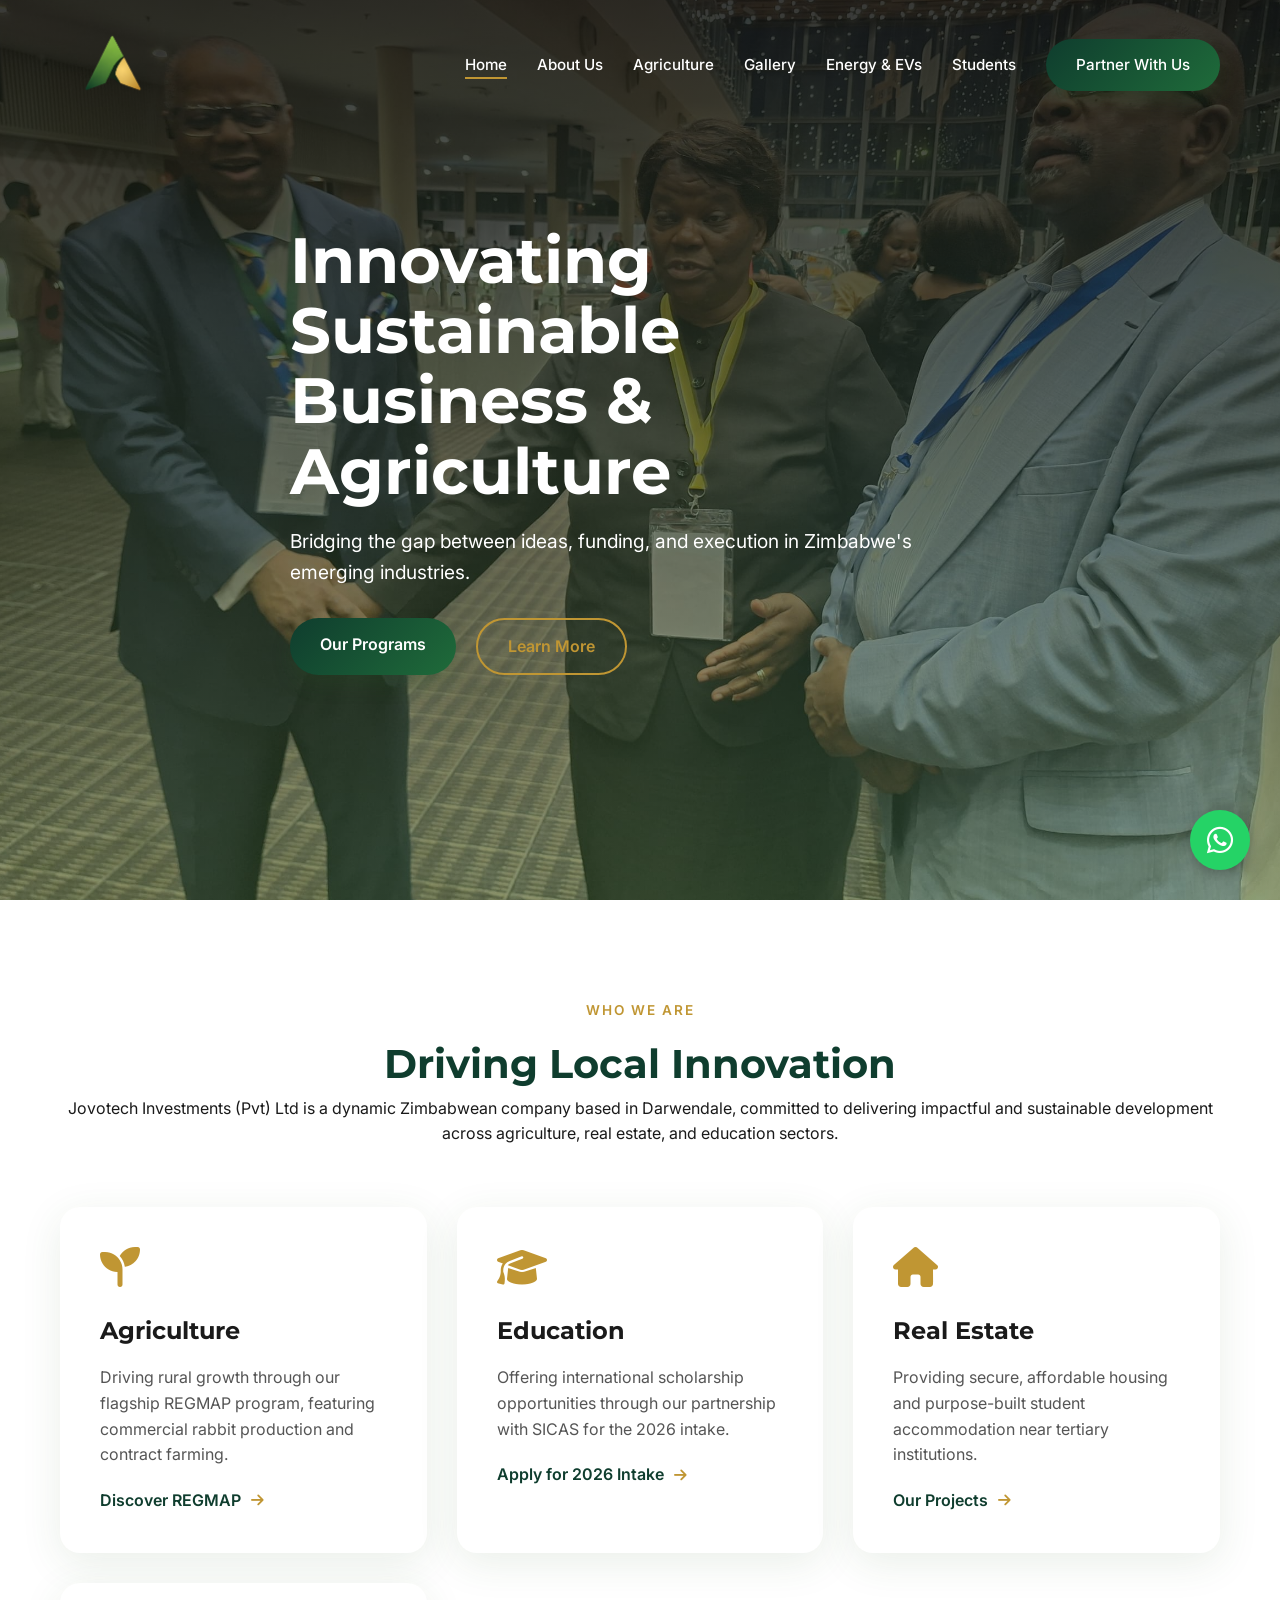
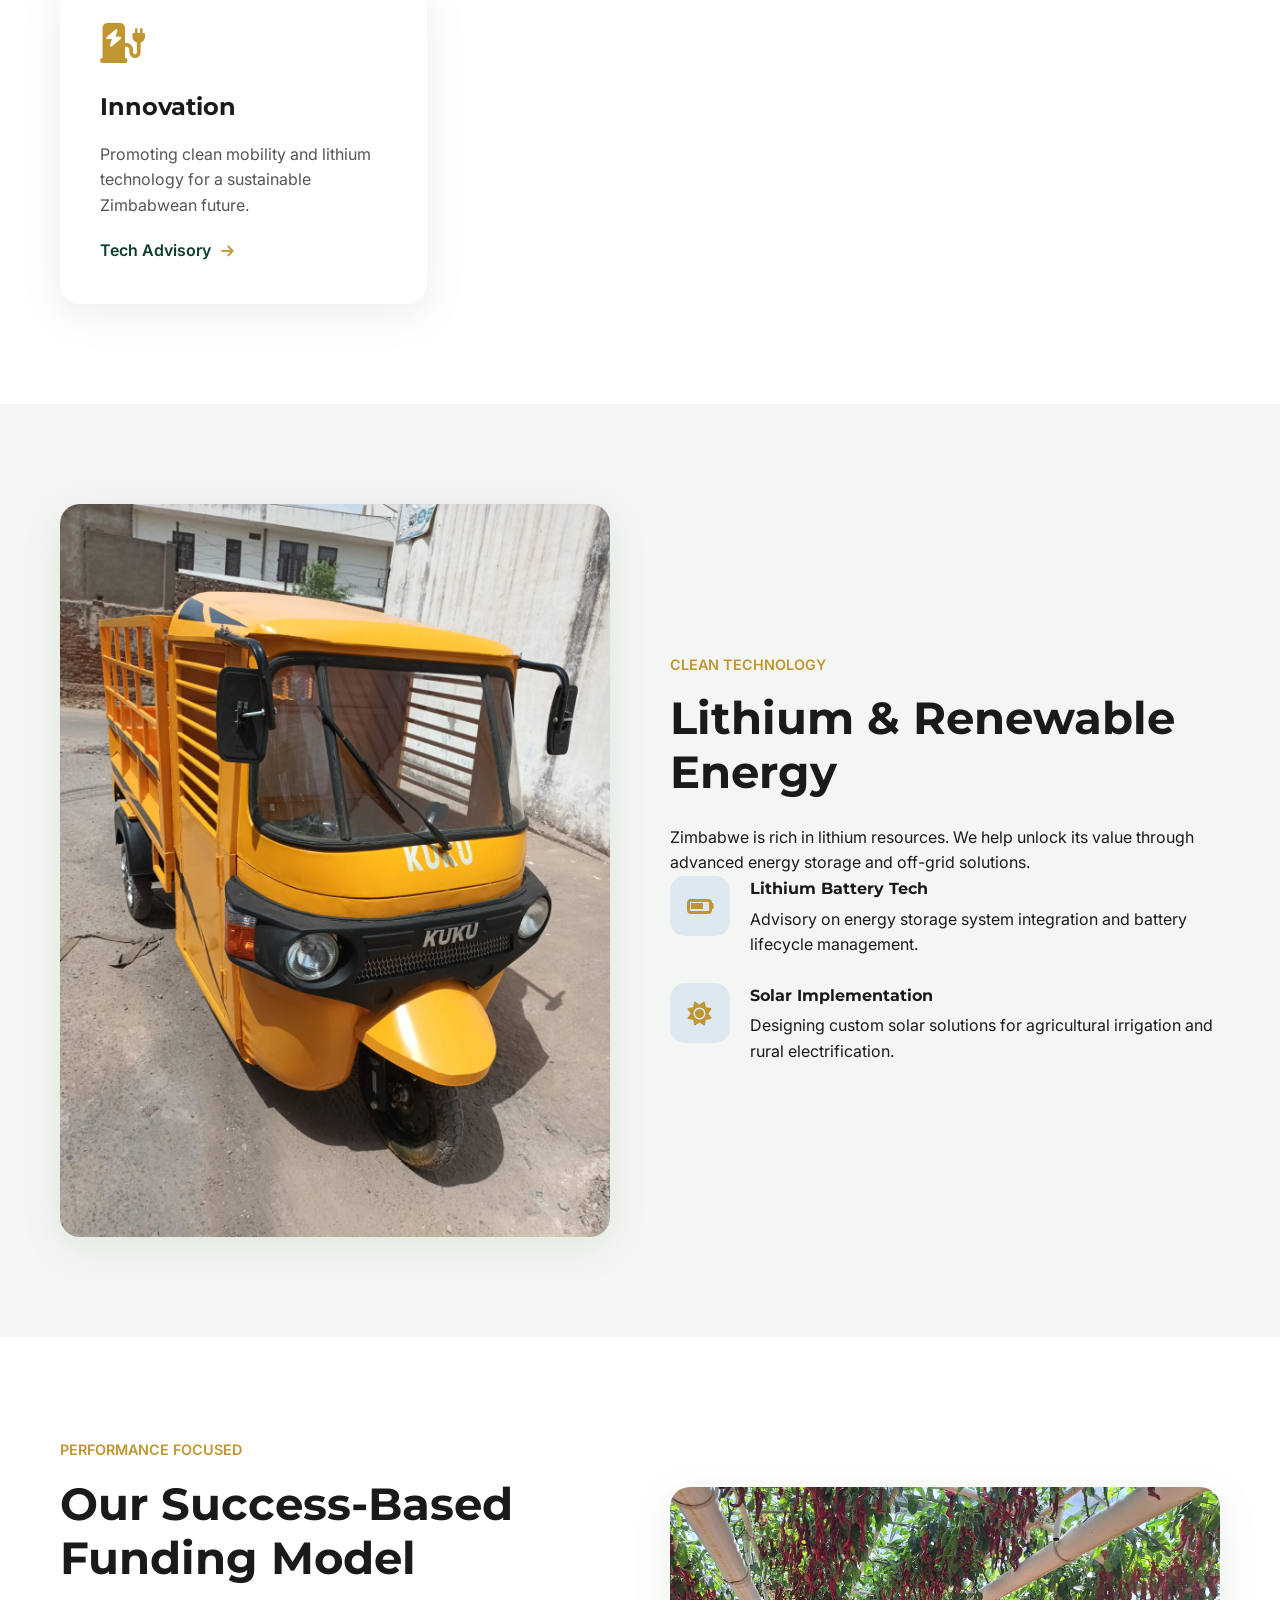
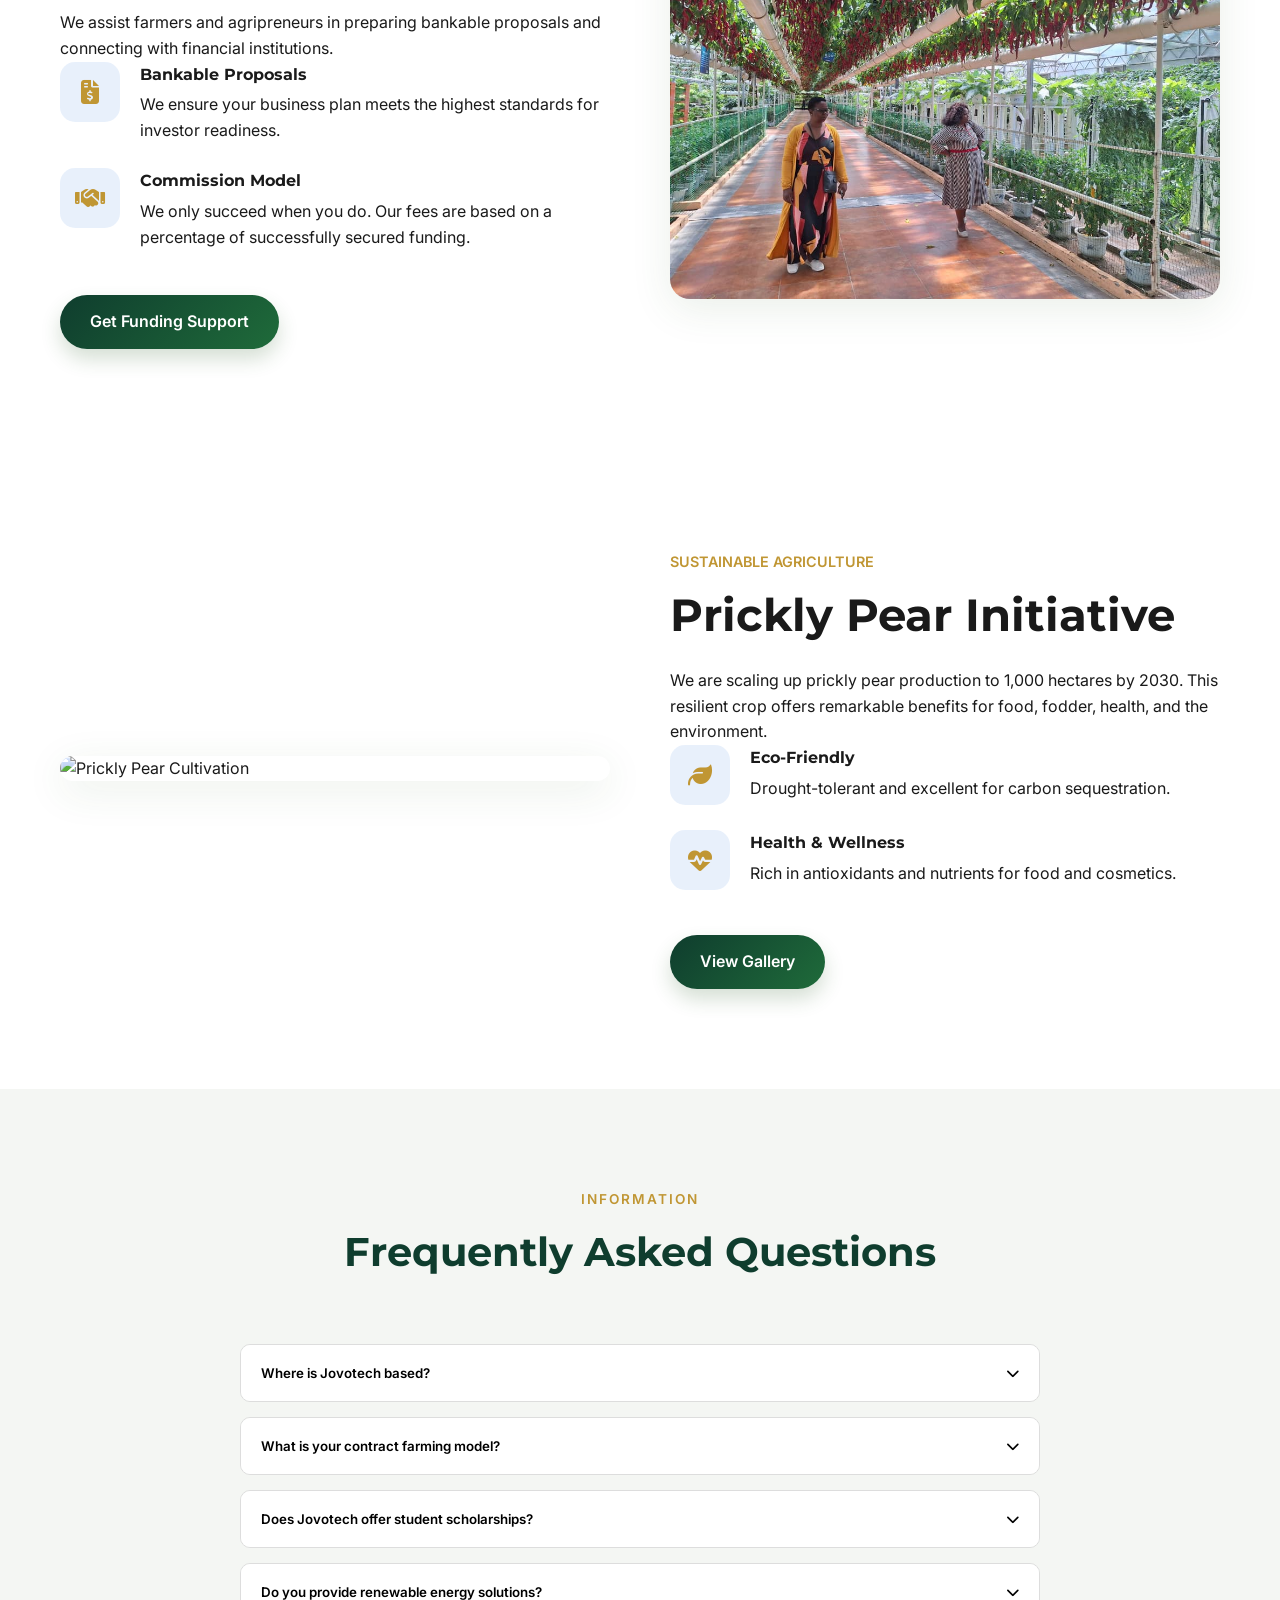
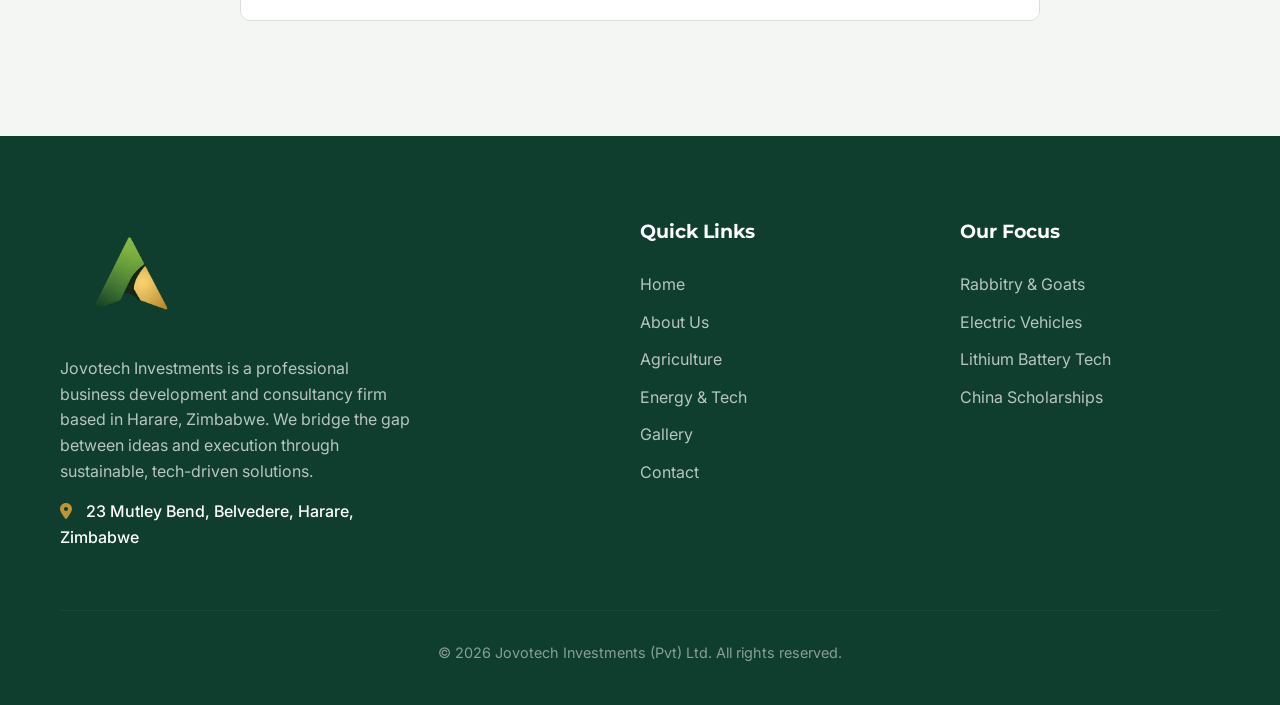
==== index.html @ 18408f8f "feat: Update image assets and their references in `energy.html` and `index.html`." ====
<!DOCTYPE html>
<html lang="en">

<head>
    <meta charset="UTF-8">
    <meta name="viewport" content="width=device-width, initial-scale=1.0">
    <title>Jovo Tech Investments | Sustainable Innovation in Zimbabwe</title>
    <meta name="description"
        content="Jovotech Investments (Pvt) Ltd - Leading Zimbabwean business development & consultancy firm specializing in sustainable agriculture, real estate, and education in Darwendale.">
    <meta name="keywords"
        content="Jovotech, Zimbabwe Agriculture, SCIC, Darwendale, Lithium Battery, EV Zimbabwe, Contract Farming, Student Accommodation">
    <meta name="author" content="Jovotech Investments">

    <!-- Schema.org for Google and WhatsApp Fallback -->
    <meta itemprop="name" content="Jovotech Investments | Sustainable Growth in Zimbabwe">
    <meta itemprop="description"
        content="Jovotech Investments is driving local innovation across agriculture, real estate, and education sectors. Join us in building Zimbabwe's future.">
    <meta itemprop="image" content="https://github.com/Dkyellow/Jovotech/blob/main/IMG-20260127-WA0062.jpg">

    <!-- Open Graph / Facebook -->
    <meta property="og:type" content="website">
    <meta property="og:url" content="https://jovotech.co.zw/">
    <meta property="og:title" content="Jovotech Investments | Sustainable Growth in Zimbabwe">
    <meta property="og:description"
        content="Jovotech Investments is driving local innovation across agriculture, real estate, and education sectors. Join us in building Zimbabwe's future.">
    <meta property="og:image" content="https://github.com/Dkyellow/Jovotech/blob/main/IMG-20260127-WA0062.jpg">

    <!-- Twitter -->
    <meta property="twitter:card" content="summary_large_image">
    <meta property="twitter:url" content="https://jovotech.co.zw/">
    <meta property="twitter:title" content="Jovotech Investments | Sustainable Growth">
    <meta property="twitter:description"
        content="Driving sustainable development in Zimbabwe through innovative tech and agriculture solutions.">
    <meta property="twitter:image" content="https://github.com/Dkyellow/Jovotech/blob/main/IMG-20260127-WA0062.jpg">

    <!-- Google Fonts -->
    <link rel="preconnect" href="https://fonts.googleapis.com">
    <link rel="preconnect" href="https://fonts.gstatic.com" crossorigin>
    <link
        href="https://fonts.googleapis.com/css2?family=Inter:wght@400;500;600;700&family=Montserrat:wght@700;800&display=swap"
        rel="stylesheet">
    <!-- Font Awesome -->
    <link rel="stylesheet" href="https://cdnjs.cloudflare.com/ajax/libs/font-awesome/6.4.0/css/all.min.css">
    <!-- Custom CSS -->
    <link rel="stylesheet" href="styles.css">
</head>

<body>
    <!-- Preloader -->
    <div id="preloader">
        <div class="loader"></div>
    </div>

    <header id="main-header">
        <div class="container">
            <nav>
                <a href="index.html" class="logo">
                    <img src="images/icon2.png" alt="Jovo Tech Logo">
                </a>
                <ul class="nav-links">
                    <li><a href="index.html" class="active">Home</a></li>
                    <li><a href="about.html">About Us</a></li>
                    <li><a href="agriculture.html">Agriculture</a></li>
                    <li><a href="gallery.html">Gallery</a></li>
                    <li><a href="energy.html">Energy & EVs</a></li>
                    <li><a href="students.html">Students</a></li>
                    <li><a href="contact.html" class="btn btn-primary">Partner With Us</a></li>
                </ul>
                <div class="mobile-toggle">
                    <i class="fas fa-bars"></i>
                </div>
            </nav>
        </div>
    </header>

    <section class="hero">
        <div class="hero-bg"
            style="background-image: linear-gradient(rgba(0, 0, 0, 0.8), rgba(47, 97, 38, 0.4)), url('images/IMG-20260204-WA0141.jpg');">
        </div>
        <div class="container">
            <div class="hero-content">
                <h1>Innovating Sustainable Business & Agriculture</h1>
                <p>Bridging the gap between ideas, funding, and execution in Zimbabwe's emerging industries.</p>
                <div class="hero-btns">
                    <a href="agriculture.html" class="btn btn-primary">Our Programs</a>
                    <a href="about.html" class="btn btn-outline">Learn More</a>
                </div>
            </div>
        </div>
    </section>

    <section class="section-padding reveal">
        <div class="container">
            <div class="section-title">
                <span>Who We Are</span>
                <h2>Driving Local Innovation</h2>
                <p>Jovotech Investments (Pvt) Ltd is a dynamic Zimbabwean company based in Darwendale, committed to
                    delivering impactful and sustainable development across agriculture, real estate, and education
                    sectors.</p>
            </div>

            <div class="sector-grid">
                <div class="sector-card">
                    <i class="fas fa-seedling"></i>
                    <h3>Agriculture</h3>
                    <p>Driving rural growth through our flagship REGMAP program, featuring commercial rabbit production
                        and contract farming.</p>
                    <a href="agriculture.html" class="learn-more">Discover REGMAP <i class="fas fa-arrow-right"></i></a>
                </div>
                <div class="sector-card">
                    <i class="fas fa-graduation-cap"></i>
                    <h3>Education</h3>
                    <p>Offering international scholarship opportunities through our partnership with SICAS for the 2026 intake.</p>
                    <a href="students.html" class="learn-more">Apply for 2026 Intake <i class="fas fa-arrow-right"></i></a>
                </div>
                <div class="sector-card">
                    <i class="fas fa-home"></i>
                    <h3>Real Estate</h3>
                    <p>Providing secure, affordable housing and purpose-built student accommodation near tertiary
                        institutions.</p>
                    <a href="about.html#real-estate" class="learn-more">Our Projects <i
                            class="fas fa-arrow-right"></i></a>
                </div>
                <div class="sector-card">
                    <i class="fas fa-charging-station"></i>
                    <h3>Innovation</h3>
                    <p>Promoting clean mobility and lithium technology for a sustainable Zimbabwean future.</p>
                    <a href="energy.html" class="learn-more">Tech Advisory <i class="fas fa-arrow-right"></i></a>
                </div>
            </div>
        </div>
    </section>

    <section class="section-padding bg-soft reveal">
        <div class="container">
            <div class="split-layout">
                <div class="split-image">
                    <img src="images/WhatsApp Image 2026-02-04 at 11.30.40.jpeg" alt="Lithium Battery Technology"
                        class="image-rounded">
                </div>
                <div class="split-text">
                    <span>Clean Technology</span>
                    <h2>Lithium & Renewable Energy</h2>
                    <p>Zimbabwe is rich in lithium resources. We help unlock its value through advanced energy storage
                        and off-grid solutions.</p>

                    <div class="energy-box">
                        <i class="fas fa-battery-three-quarters"></i>
                        <div>
                            <h4>Lithium Battery Tech</h4>
                            <p>Advisory on energy storage system integration and battery lifecycle management.</p>
                        </div>
                    </div>

                    <div class="energy-box">
                        <i class="fas fa-sun"></i>
                        <div>
                            <h4>Solar Implementation</h4>
                            <p>Designing custom solar solutions for agricultural irrigation and rural electrification.
                            </p>
                        </div>
                    </div>
                </div>
            </div>
        </div>
    </section>

    <section class="section-padding reveal">
        <div class="container">
            <div class="split-layout">
                <div class="split-text">
                    <span>Performance Focused</span>
                    <h2>Our Success-Based Funding Model</h2>
                    <p>We assist farmers and agripreneurs in preparing bankable proposals and connecting with financial
                        institutions.</p>

                    <div class="energy-box">
                        <i class="fas fa-file-invoice-dollar"></i>
                        <div>
                            <h4>Bankable Proposals</h4>
                            <p>We ensure your business plan meets the highest standards for investor readiness.</p>
                        </div>
                    </div>

                    <div class="energy-box">
                        <i class="fas fa-handshake"></i>
                        <div>
                            <h4>Commission Model</h4>
                            <p>We only succeed when you do. Our fees are based on a percentage of successfully secured
                                funding.</p>
                        </div>
                    </div>

                    <a href="contact.html" class="btn btn-primary" style="margin-top:20px;">Get Funding Support</a>
                </div>
                <div class="split-image">
                    <img src="images/IMG-20260204-WA0101.jpg" alt="Agribusiness Financing"
                        class="image-rounded">
                </div>
            </div>
        </div>

    </section>

    <section class="section-padding reveal">
        <div class="container">
            <div class="split-layout">
                <div class="split-image">
                    <img src="images/IMG-20260204-WA0000.jpg" alt="Prickly Pear Cultivation" class="image-rounded">
                </div>
                <div class="split-text">
                    <span>Sustainable Agriculture</span>
                    <h2>Prickly Pear Initiative</h2>
                    <p>We are scaling up prickly pear production to 1,000 hectares by 2030. This resilient crop offers remarkable benefits for food, fodder, health, and the environment.</p>
                    
                    <div class="energy-box">
                        <i class="fas fa-leaf"></i>
                        <div>
                            <h4>Eco-Friendly</h4>
                            <p>Drought-tolerant and excellent for carbon sequestration.</p>
                        </div>
                    </div>
                    
                    <div class="energy-box">
                        <i class="fas fa-heartbeat"></i>
                        <div>
                            <h4>Health & Wellness</h4>
                            <p>Rich in antioxidants and nutrients for food and cosmetics.</p>
                        </div>
                    </div>

                    <a href="gallery.html" class="btn btn-primary" style="margin-top:20px;">View Gallery</a>
                </div>
            </div>
        </div>
    </section>

    <section class="section-padding bg-soft reveal">
        <div class="container">
            <div class="section-title">
                <span>Information</span>
                <h2>Frequently Asked Questions</h2>
            </div>
            <div class="faq-container">
                <div class="faq-item">
                    <button class="faq-toggle">
                        Where is Jovotech based?
                        <i class="fas fa-chevron-down"></i>
                    </button>
                    <div class="faq-content">
                        <p>We are a Zimbabwean company based in Darwendale, operating from a 101-hectare base for our
                            agricultural operations and hub developments.</p>
                    </div>
                </div>
                <div class="faq-item">
                    <button class="faq-toggle">
                        What is your contract farming model?
                        <i class="fas fa-chevron-down"></i>
                    </button>
                    <div class="faq-content">
                        <p>We provide inclusive contract farming models where we handle procurement, logistics, and
                            management, helping farmers access finance and professional markets.</p>
                    </div>
                </div>
                <div class="faq-item">
                    <button class="faq-toggle">
                        Does Jovotech offer student scholarships?
                        <i class="fas fa-chevron-down"></i>
                    </button>
                    <div class="faq-content">
                        <p>Yes! Through our partnership with SICAS, we recruit students for undergraduate programs in China with significant tuition fee waivers and scholarship support.</p>
                    </div>
                </div>
                <div class="faq-item">
                    <button class="faq-toggle">
                        Do you provide renewable energy solutions?
                        <i class="fas fa-chevron-down"></i>
                    </button>
                    <div class="faq-content">
                        <p>Yes, we specialize in lithium battery technology and custom solar solutions for agricultural
                            irrigation, farms, and rural business hubs.</p>
                    </div>
                </div>
            </div>
        </div>
    </section>

    <!-- Floating WhatsApp FAB -->
    <a href="https://wa.me/263774115578" class="fab-whatsapp" target="_blank" title="Contact us on WhatsApp">
        <i class="fab fa-whatsapp"></i>
    </a>


    <footer class="main-footer">
        <div class="container">
            <div class="footer-grid">
                <div class="footer-brand">
                    <a href="index.html" class="logo" style="margin-bottom: 20px;">
                        <img src="images/icon2.png" alt="Jovo Tech Logo" style="height: 120px;">
                    </a>
                    <p>Jovotech Investments is a professional business development and consultancy firm based in Harare, Zimbabwe. We bridge the gap between ideas and execution through sustainable, tech-driven solutions.</p>
                    <p style="margin-top: 15px; opacity: 1; font-weight: 500;">
                        <i class="fas fa-map-marker-alt" style="color: var(--secondary-color); margin-right: 10px;"></i>
                        23 Mutley Bend, Belvedere, Harare, Zimbabwe
                    </p>
                </div>
                <div class="footer-links">
                    <h4>Quick Links</h4>
                    <ul>
                        <li><a href="index.html">Home</a></li>
                        <li><a href="about.html">About Us</a></li>
                        <li><a href="agriculture.html">Agriculture</a></li>
                        <li><a href="energy.html">Energy & Tech</a></li>
                        <li><a href="gallery.html">Gallery</a></li>
                        <li><a href="contact.html">Contact</a></li>
                    </ul>
                </div>
                <div class="footer-links">
                    <h4>Our Focus</h4>
                    <ul>
                        <li><a href="agriculture.html">Rabbitry & Goats</a></li>
                        <li><a href="energy.html">Electric Vehicles</a></li>
                        <li><a href="energy.html">Lithium Battery Tech</a></li>
                        <li><a href="students.html">China Scholarships</a></li>
                    </ul>
                </div>
            </div>
            <div class="footer-bottom">
                <p>&copy; 2026 Jovotech Investments (Pvt) Ltd. All rights reserved.</p>
            </div>
        </div>
    </footer>

    <!-- Custom Script -->
    <script src="script.js"></script>
</body>

</html>
---- styles.css ----
:root {
  --primary-color: #0f3d2e;
  /* Deep Logo Green */
  --primary-light: #1f6b3a;
  /* Lighter Logo Green */
  --secondary-color: #c09633;
  /* Logo Gold/Bronze */
  --accent-color: #e2b03d;
  /* Brighter Gold */
  --text-color: #1a1a1a;
  --text-light: #555555;
  --bg-light: #ffffff;
  --bg-soft: #f4f6f3;
  /* Hint of green in the grey */
  --bg-dark: #0b0b0b;
  /* Matching logo background */
  --white: #ffffff;
  --glass: rgba(255, 255, 255, 0.1);
  --shadow: 0 10px 40px rgba(47, 97, 38, 0.1);
  --transition: all 0.4s cubic-bezier(0.165, 0.84, 0.44, 1);
  --whatsapp: #25d366;
}

* {
  margin: 0;
  padding: 0;
  box-sizing: border-box;
}

body {
  font-family: "Inter", sans-serif;
  color: var(--text-color);
  line-height: 1.6;
  overflow-x: hidden;
  background-color: var(--bg-light);
}

h1,
h2,
h3,
h4,
.logo {
  font-family: "Montserrat", sans-serif;
  font-weight: 700;
}

.container {
  max-width: 1200px;
  margin: 0 auto;
  padding: 0 20px;
}

a {
  text-decoration: none;
  color: inherit;
  transition: var(--transition);
}

ul {
  list-style: none;
}

img {
  max-width: 100%;
  height: auto;
  display: block;
}

/* Header & Nav */
#main-header {
  padding: 20px 0;
  position: fixed;
  width: 100%;
  top: 0;
  z-index: 1000;
  background: transparent;
  transition: var(--transition);
  color: var(--white);
  /* Default white for hero background */
}

#main-header.header-initial-dark {
  background-color: var(--primary-color);
}

#main-header.scrolled {
  background: rgba(255, 255, 255, 0.98);
  backdrop-filter: blur(15px);
  padding: 12px 0;
  box-shadow: 0 5px 20px rgba(0, 0, 0, 0.1);
  color: var(--text-color);
  /* Dark text for scrolled header */
}

nav {
  display: flex;
  justify-content: space-between;
  align-items: center;
}

.logo {
  display: flex;
  align-items: center;
  gap: 10px;
}

.logo img {
  height: 90px;
  width: auto;
  transition: var(--transition);
}

#main-header.scrolled .logo img {
  filter: none;
}

.logo span {
  display: none;
  /* Hide text if logo image is present */
}

.nav-links {
  display: flex;
  gap: 30px;
  align-items: center;
}

.nav-links a {
  font-weight: 500;
  font-size: 0.95rem;
  position: relative;
}

.nav-links a::after {
  content: "";
  position: absolute;
  bottom: -5px;
  left: 0;
  width: 0;
  height: 2px;
  background: var(--secondary-color);
  transition: var(--transition);
}

.nav-links a:hover::after,
.nav-links a.active::after {
  width: 100%;
}

.mobile-toggle {
  display: none;
  font-size: 1.5rem;
  cursor: pointer;
}

/* Hero Section */
.hero {
  height: 100vh;
  display: flex;
  align-items: center;
  position: relative;
  overflow: hidden;
  color: var(--white);
}

.hero-bg {
  position: absolute;
  top: 0;
  left: 0;
  width: 100%;
  height: 100%;
  background:
    linear-gradient(rgba(0, 0, 0, 0.5), rgba(0, 0, 0, 0.5)),
    url("hero_placeholder.jpg") center/cover no-repeat;
  z-index: -1;
  transform: scale(1.1);
  transition: transform 5s ease;
}

.hero:hover .hero-bg {
  transform: scale(1);
}

.hero-content {
  max-width: 700px;
}

.hero h1 {
  font-size: 4rem;
  line-height: 1.1;
  margin-bottom: 20px;
  animation: fadeInUp 1s ease forwards;
}

.hero p {
  font-size: 1.2rem;
  margin-bottom: 30px;
  opacity: 0.9;
  animation: fadeInUp 1s ease 0.2s forwards;
  animation-fill-mode: both;
}

.hero-btns {
  display: flex;
  gap: 20px;
  animation: fadeInUp 1s ease 0.4s forwards;
  animation-fill-mode: both;
}

/* Buttons */
.btn {
  padding: 14px 30px;
  border-radius: 50px;
  font-weight: 600;
  cursor: pointer;
  display: inline-block;
  border: none;
  text-align: center;
}

.btn-primary {
  background: linear-gradient(
    135deg,
    var(--primary-color),
    var(--primary-light)
  );
  color: var(--white);
  box-shadow: 0 10px 20px rgba(47, 97, 38, 0.2);
}

.btn-primary:hover {
  transform: translateY(-3px);
  box-shadow: 0 15px 30px rgba(47, 97, 38, 0.3);
}

.btn-outline {
  border: 2px solid var(--secondary-color);
  color: var(--secondary-color);
}

.btn-outline:hover {
  background: var(--secondary-color);
  color: var(--bg-dark);
}

/* Sections */
.section-padding {
  padding: 100px 0;
}

.section-title {
  text-align: center;
  margin-bottom: 60px;
}

.section-title span {
  color: var(--secondary-color);
  font-weight: 600;
  text-transform: uppercase;
  letter-spacing: 2px;
  font-size: 0.85rem;
  display: block;
  margin-bottom: 10px;
}

.section-title h2 {
  font-size: 2.5rem;
  color: var(--primary-color);
}

.bg-soft {
  background-color: var(--bg-soft);
}

/* Sector Grid */
.sector-grid {
  display: grid;
  grid-template-columns: repeat(auto-fit, minmax(280px, 1fr));
  gap: 30px;
}

.sector-card {
  background: var(--white);
  padding: 40px;
  border-radius: 20px;
  box-shadow: var(--shadow);
  transition: var(--transition);
  position: relative;
  overflow: hidden;
}

.sector-card:hover {
  transform: translateY(-10px);
}

.sector-card i {
  font-size: 2.5rem;
  color: var(--secondary-color);
  margin-bottom: 25px;
  display: block;
}

.sector-card h3 {
  margin-bottom: 15px;
  font-size: 1.5rem;
}

.sector-card p {
  color: var(--text-light);
  margin-bottom: 20px;
}

.sector-card .learn-more {
  font-weight: 600;
  color: var(--primary-color);
  display: flex;
  align-items: center;
  gap: 10px;
}

.sector-card .learn-more i {
  font-size: 0.9rem;
  margin: 0;
}

/* Split Layout */
.split-layout {
  display: grid;
  grid-template-columns: 1fr 1fr;
  gap: 60px;
  align-items: center;
}

.image-rounded {
  border-radius: 20px;
  box-shadow: var(--shadow);
}

.split-text span {
  color: var(--secondary-color);
  font-weight: 600;
  text-transform: uppercase;
  font-size: 0.9rem;
}

.split-text h2 {
  font-size: 2.8rem;
  margin: 15px 0 25px;
  line-height: 1.2;
}

/* Energy Boxes */
.energy-box {
  display: flex;
  gap: 20px;
  margin-bottom: 25px;
}

.energy-box i {
  font-size: 1.5rem;
  color: var(--secondary-color);
  background: rgba(30, 111, 217, 0.1);
  width: 60px;
  height: 60px;
  display: flex;
  align-items: center;
  justify-content: center;
  border-radius: 15px;
  flex-shrink: 0;
}

.energy-box h4 {
  margin-bottom: 5px;
}

/* Footer */
.main-footer {
  background: var(--primary-color);
  color: var(--white);
  padding: 80px 0 40px;
}

.footer-grid {
  display: grid;
  grid-template-columns: 2fr 1fr 1fr;
  gap: 60px;
  margin-bottom: 60px;
}

.footer-brand .logo {
  color: var(--white);
  margin-bottom: 20px;
  display: block;
}

.footer-brand p {
  opacity: 0.7;
  max-width: 350px;
}

.footer-links h4 {
  margin-bottom: 25px;
  font-size: 1.2rem;
}

.footer-links ul li {
  margin-bottom: 12px;
}

.footer-links ul li a {
  opacity: 0.7;
}

.footer-links ul li a:hover {
  opacity: 1;
  color: var(--accent-color);
}

.footer-bottom {
  border-top: 1px solid rgba(255, 255, 255, 0.1);
  padding-top: 30px;
  text-align: center;
  font-size: 0.9rem;
  opacity: 0.5;
}

/* Animations */
@keyframes fadeInUp {
  from {
    opacity: 0;
    transform: translateY(30px);
  }

  to {
    opacity: 1;
    transform: translateY(0);
  }
}

.reveal {
  opacity: 0;
  transform: translateY(50px);
  transition: 0.8s all ease;
}

.reveal.active {
  opacity: 1;
  transform: translateY(0);
}

/* Mobile Responsive */
@media (max-width: 992px) {
  .split-layout {
    grid-template-columns: 1fr;
  }

  .hero h1 {
    font-size: 3rem;
  }

  .footer-grid {
    grid-template-columns: 1fr 1fr;
  }
}

@media (max-width: 768px) {
  .nav-links {
    position: fixed;
    top: 0;
    right: -100%;
    width: 80%;
    height: 100vh;
    background: var(--bg-dark);
    display: flex;
    flex-direction: column;
    justify-content: center;
    align-items: center;
    gap: 40px;
    transition: 0.5s ease-in-out;
    z-index: 999;
  }

  .nav-links.active {
    right: 0;
  }

  .nav-links a {
    font-size: 1.5rem;
    color: var(--white) !important;
  }

  .mobile-toggle {
    display: block;
    z-index: 1001;
    position: relative;
  }

  #main-header.scrolled .mobile-toggle {
    color: var(--text-color);
  }

  .hero h1 {
    font-size: 2.5rem;
  }

  .footer-grid {
    grid-template-columns: 1fr;
  }
}

/* Preloader */
#preloader {
  position: fixed;
  top: 0;
  left: 0;
  width: 100%;
  height: 100vh;
  background: var(--bg-dark);
  display: flex;
  justify-content: center;
  align-items: center;
  z-index: 9999;
  transition:
    opacity 0.5s ease-out,
    visibility 0.5s;
}

.loader {
  width: 50px;
  height: 50px;
  border: 5px solid var(--glass);
  border-top: 5px solid var(--secondary-color);
  border-radius: 50%;
  animation: spin 0.8s linear infinite;
}

@keyframes spin {
  0% {
    transform: rotate(0deg);
  }

  100% {
    transform: rotate(360deg);
  }
}

/* Floating WhatsApp FAB */
.fab-whatsapp {
  position: fixed;
  bottom: 30px;
  right: 30px;
  width: 60px;
  height: 60px;
  background: var(--whatsapp);
  color: white !important;
  border-radius: 50%;
  display: flex;
  justify-content: center;
  align-items: center;
  font-size: 30px;
  box-shadow: 0 4px 15px rgba(0, 0, 0, 0.3);
  z-index: 1002;
  transition: var(--transition);
}

.fab-whatsapp:hover {
  transform: scale(1.1) translateY(-5px);
  box-shadow: 0 6px 20px rgba(0, 0, 0, 0.4);
}

/* FAQ Styling */
.faq-container {
  max-width: 800px;
  margin: 0 auto;
}

.faq-item {
  margin-bottom: 15px;
  border: 1px solid #ddd;
  border-radius: 10px;
  overflow: hidden;
}

.faq-toggle {
  width: 100%;
  padding: 20px;
  text-align: left;
  background: var(--white);
  border: none;
  font-weight: 600;
  cursor: pointer;
  display: flex;
  justify-content: space-between;
  align-items: center;
  font-family: inherit;
}

.faq-content {
  padding: 0 20px 20px;
  display: none;
  color: var(--text-light);
}

/* Responsive Fixes for Contact and About Pages */
@media (max-width: 992px) {
  .contact-container {
    grid-template-columns: 1fr !important;
    gap: 40px !important;
  }

  .contact-form {
    padding: 30px;
  }

  .mission-vision {
    grid-template-columns: 1fr !important;
  }
}

@media (max-width: 768px) {
  .section-padding {
    padding: 80px 0 !important;
  }

  .split-layout {
    gap: 40px !important;
    text-align: center;
  }

  .split-text h2 {
    font-size: 2.2rem !important;
    margin-bottom: 20px !important;
  }

  .hero-btns {
    flex-direction: column;
    width: 100%;
    gap: 15px !important;
  }

  .hero-btns .btn {
    width: 100%;
  }

  .hero h1 {
    font-size: 2.5rem !important;
    line-height: 1.2;
  }

  .hero p {
    font-size: 1.1rem !important;
    margin-bottom: 40px !important;
  }

  .page-hero {
    height: 45vh !important;
  }

  .page-hero h1 {
    font-size: 2.2rem !important;
  }

  .contact-form {
    padding: 30px 20px;
    border-radius: 20px;
    margin-top: 20px;
  }

  .contact-method {
    gap: 15px;
    text-align: left;
  }

  .contact-method i {
    width: 45px;
    height: 45px;
    font-size: 1.2rem;
  }

  .partners-grid {
    grid-template-columns: repeat(auto-fit, minmax(130px, 1fr)) !important;
    gap: 25px !important;
  }

  .sector-grid {
    gap: 30px !important;
  }

  .sector-card {
    padding: 35px 25px !important;
    margin-bottom: 10px;
  }

  /* Extra breathing room before footer */
  section:last-of-type {
    padding-bottom: 100px !important;
  }

  .energy-box {
    flex-direction: column;
    align-items: center;
    text-align: center;
  }
}

/* Gallery Page Styles */
.gallery-grid {
  display: grid;
  grid-template-columns: repeat(auto-fill, minmax(300px, 1fr));
  gap: 20px;
  margin-top: 40px;
}

.gallery-item {
  position: relative;
  overflow: hidden;
  border-radius: 15px;
  box-shadow: var(--shadow);
  cursor: pointer;
  transition: var(--transition);
}

.gallery-item img {
  width: 100%;
  height: 300px;
  object-fit: cover;
  transition: transform 0.5s ease;
}

.gallery-item:hover {
  transform: translateY(-5px);
}

.gallery-item:hover img {
  transform: scale(1.1);
}

.gallery-overlay {
  position: absolute;
  bottom: 0;
  left: 0;
  width: 100%;
  background: linear-gradient(to top, rgba(0, 0, 0, 0.8), transparent);
  padding: 20px;
  color: white;
  opacity: 0;
  transition: var(--transition);
  transform: translateY(20px);
}

.gallery-item:hover .gallery-overlay {
  opacity: 1;
  transform: translateY(0);
}

/* Category Sections */
.category-section {
  margin-bottom: 80px;
}

.category-header {
  border-left: 5px solid var(--secondary-color);
  padding-left: 20px;
  margin-bottom: 40px;
}

.category-header h3 {
  font-size: 2rem;
  color: var(--primary-color);
  margin-bottom: 10px;
}

.category-header p {
  font-size: 1.1rem;
  color: var(--text-light);
  max-width: 800px;
}

.category-content ul {
  list-style: none;
  margin-top: 20px;
  padding-left: 0;
  display: grid;
  grid-template-columns: repeat(auto-fit, minmax(300px, 1fr));
  gap: 20px;
}

.category-content ul li {
  padding-left: 30px;
  position: relative;
  margin-bottom: 10px;
  color: var(--text-color);
}

.category-content ul li::before {
  content: "\f00c";
  font-family: "Font Awesome 6 Free";
  font-weight: 900;
  position: absolute;
  left: 0;
  top: 2px;
  color: var(--secondary-color);
}
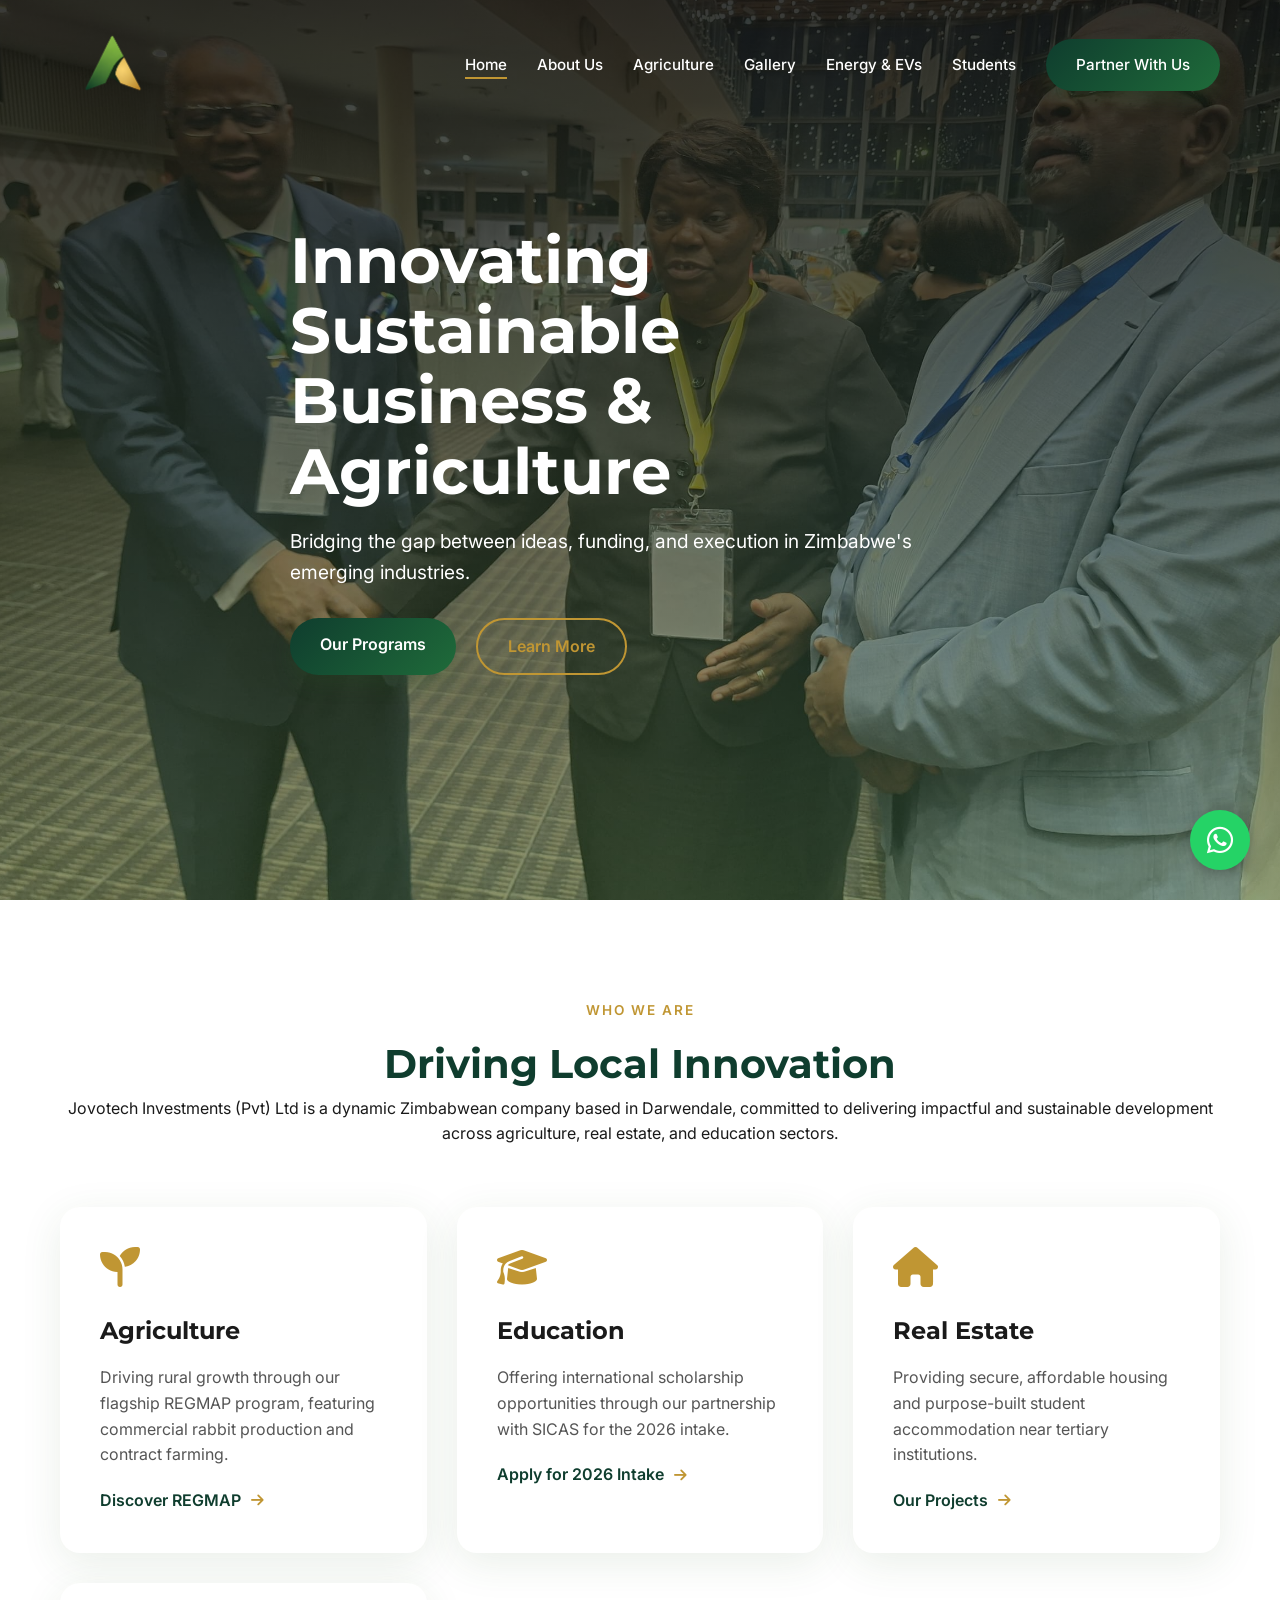
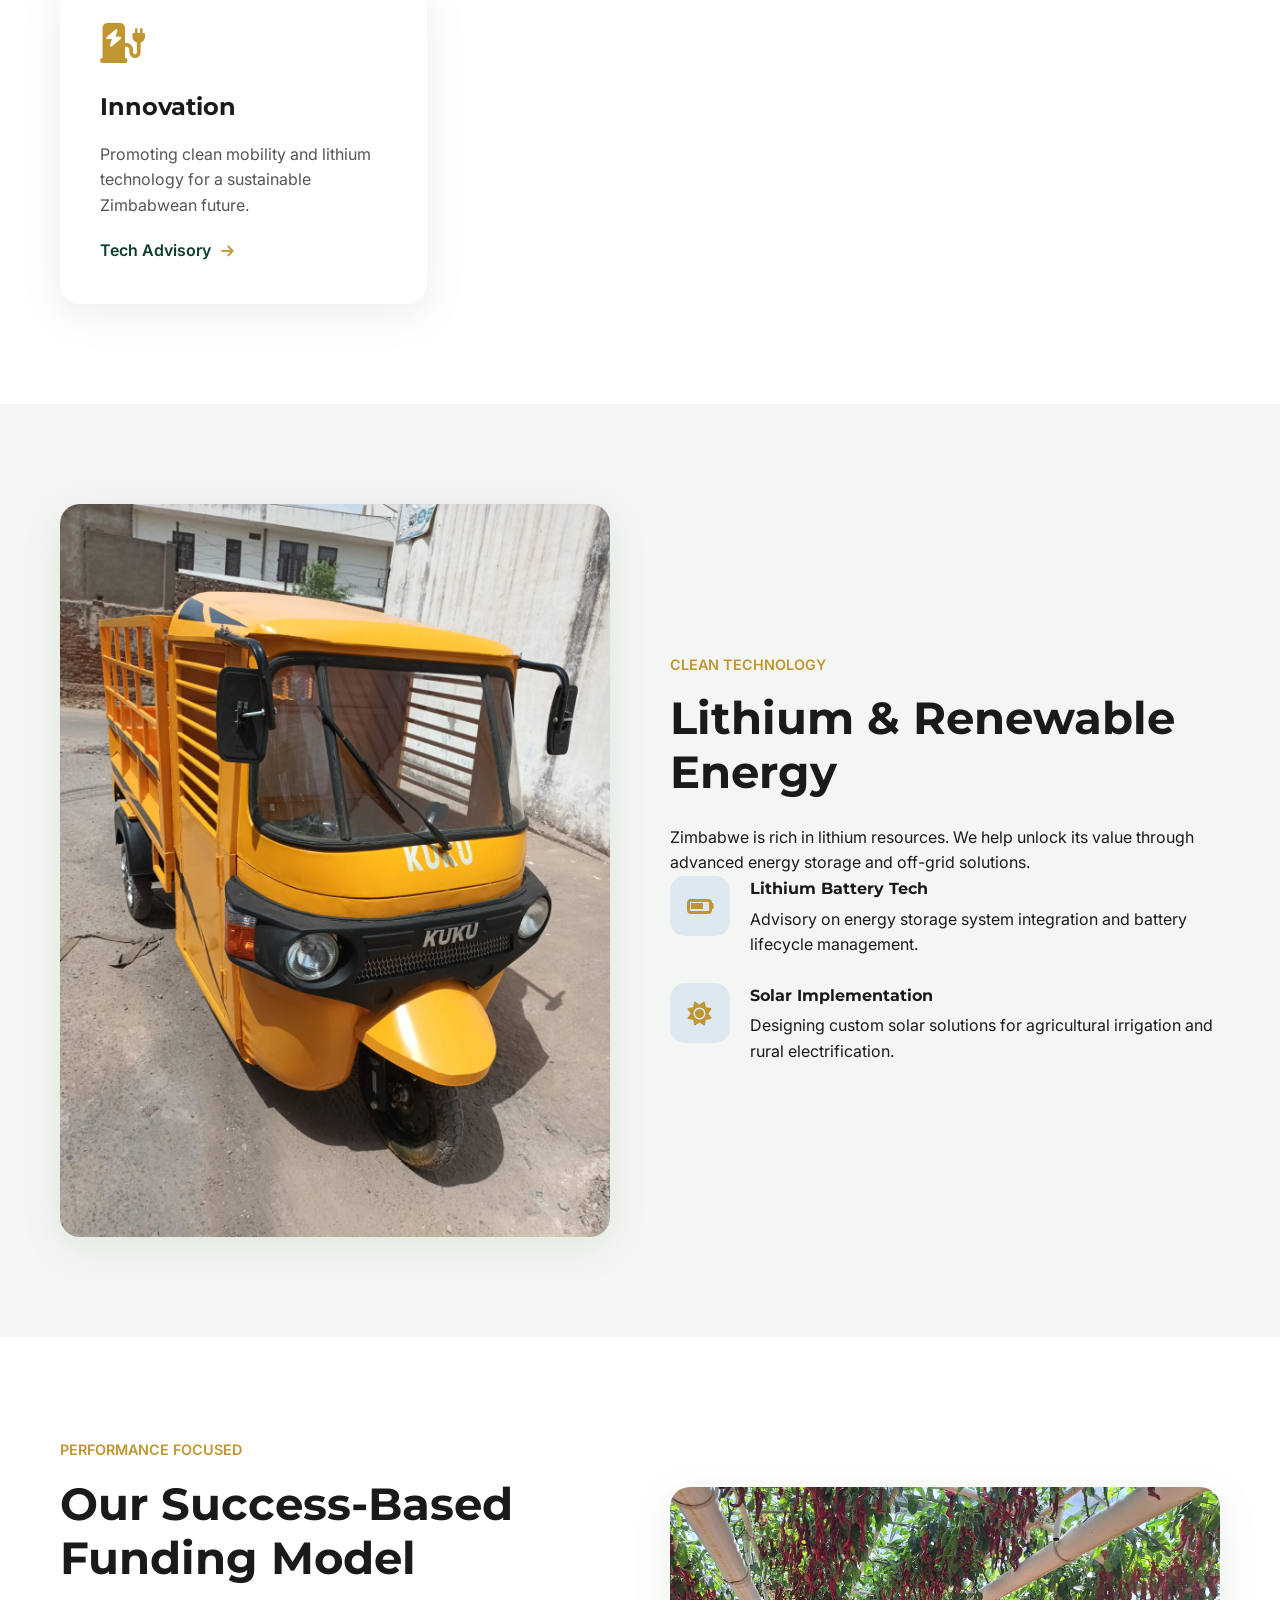
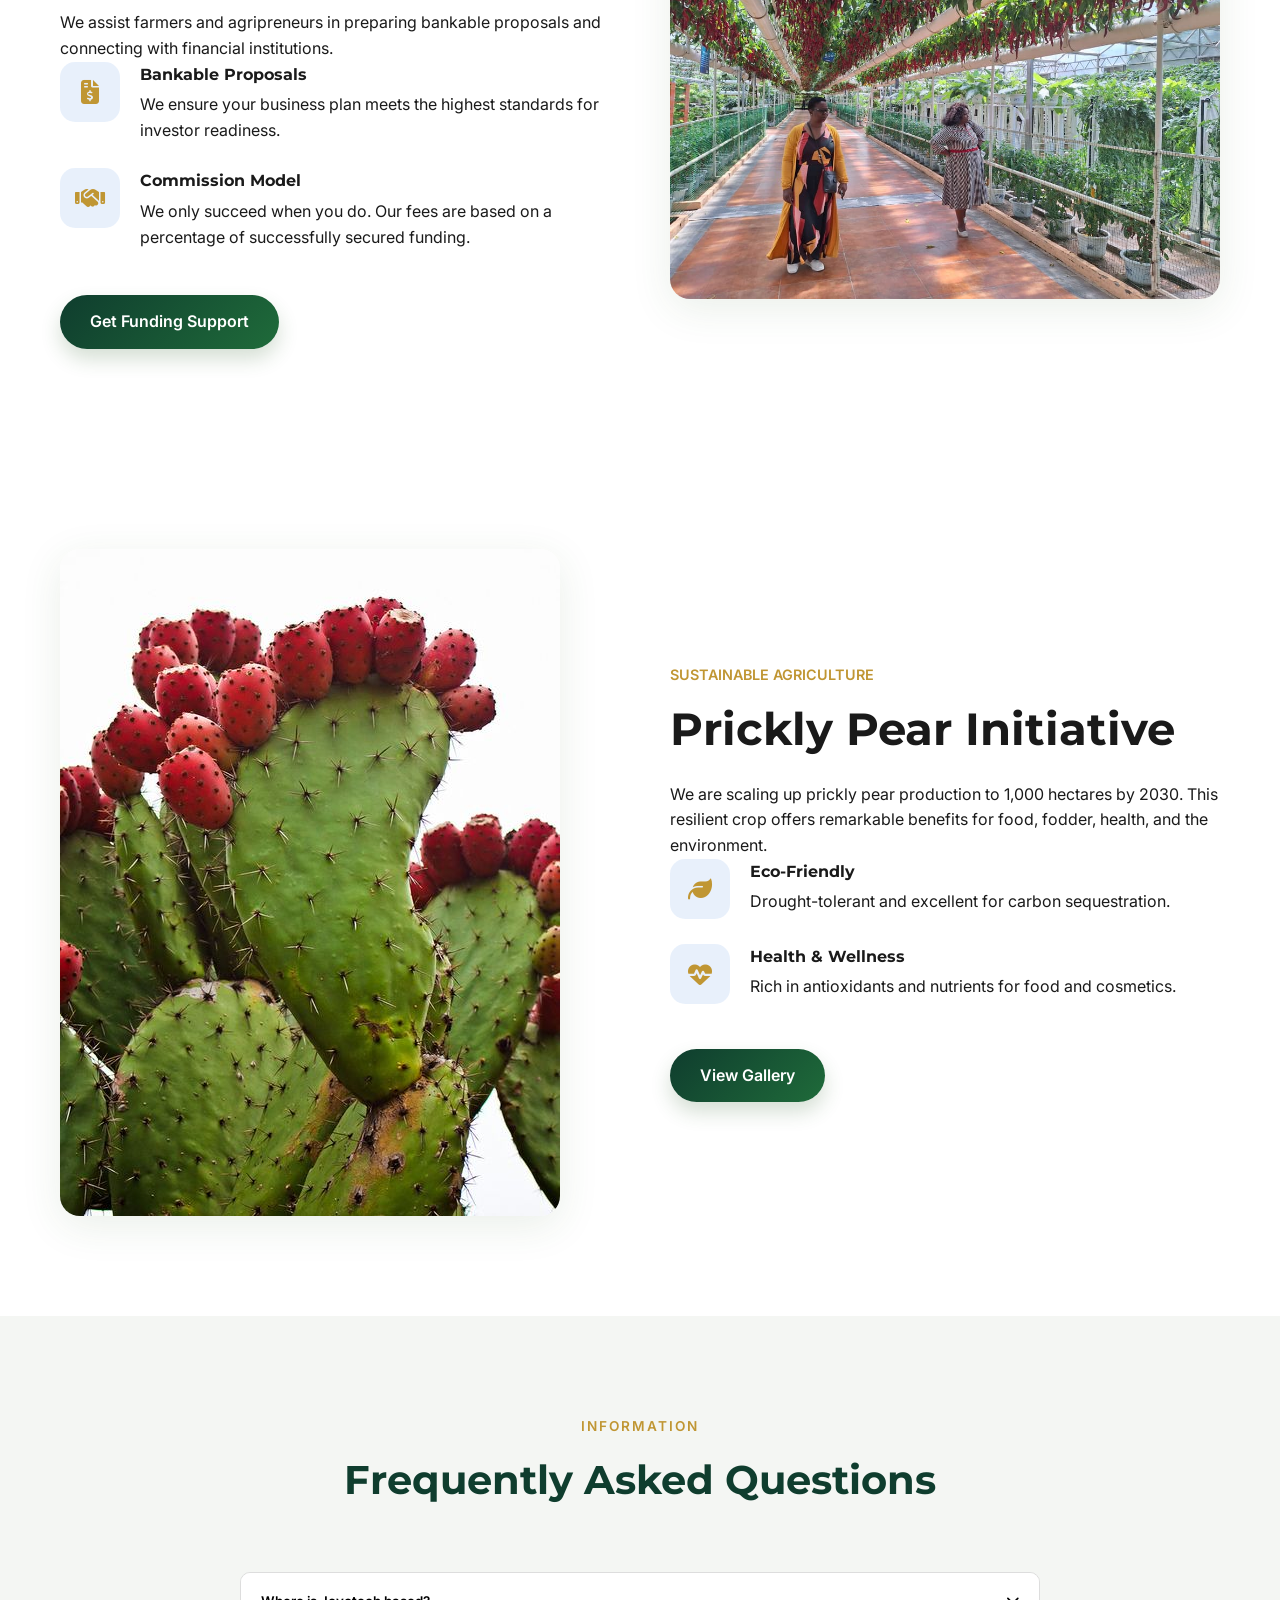
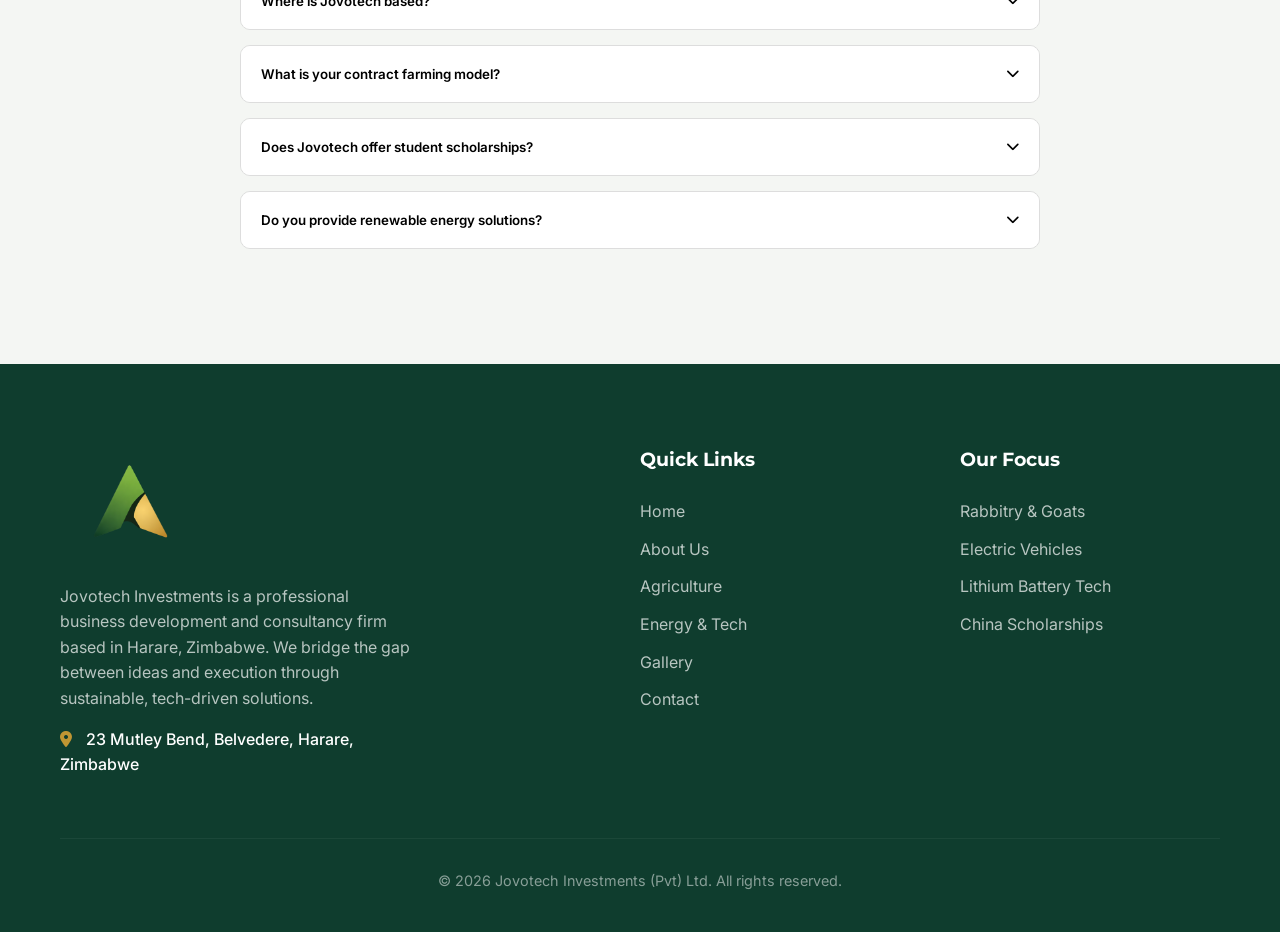
==== commit 1693fa8d: "feat: Update image references, add new gallery items, and comment out the Industrial Hemp and Real E" ====
--- a/index.html
+++ b/index.html
@@ -206,7 +206,7 @@
         <div class="container">
             <div class="split-layout">
                 <div class="split-image">
-                    <img src="images/IMG-20260204-WA0000.jpg" alt="Prickly Pear Cultivation" class="image-rounded">
+                    <img src="images/The Prickly Pear Cactus.jpg" alt="Prickly Pear Cultivation" class="image-rounded">
                 </div>
                 <div class="split-text">
                     <span>Sustainable Agriculture</span>
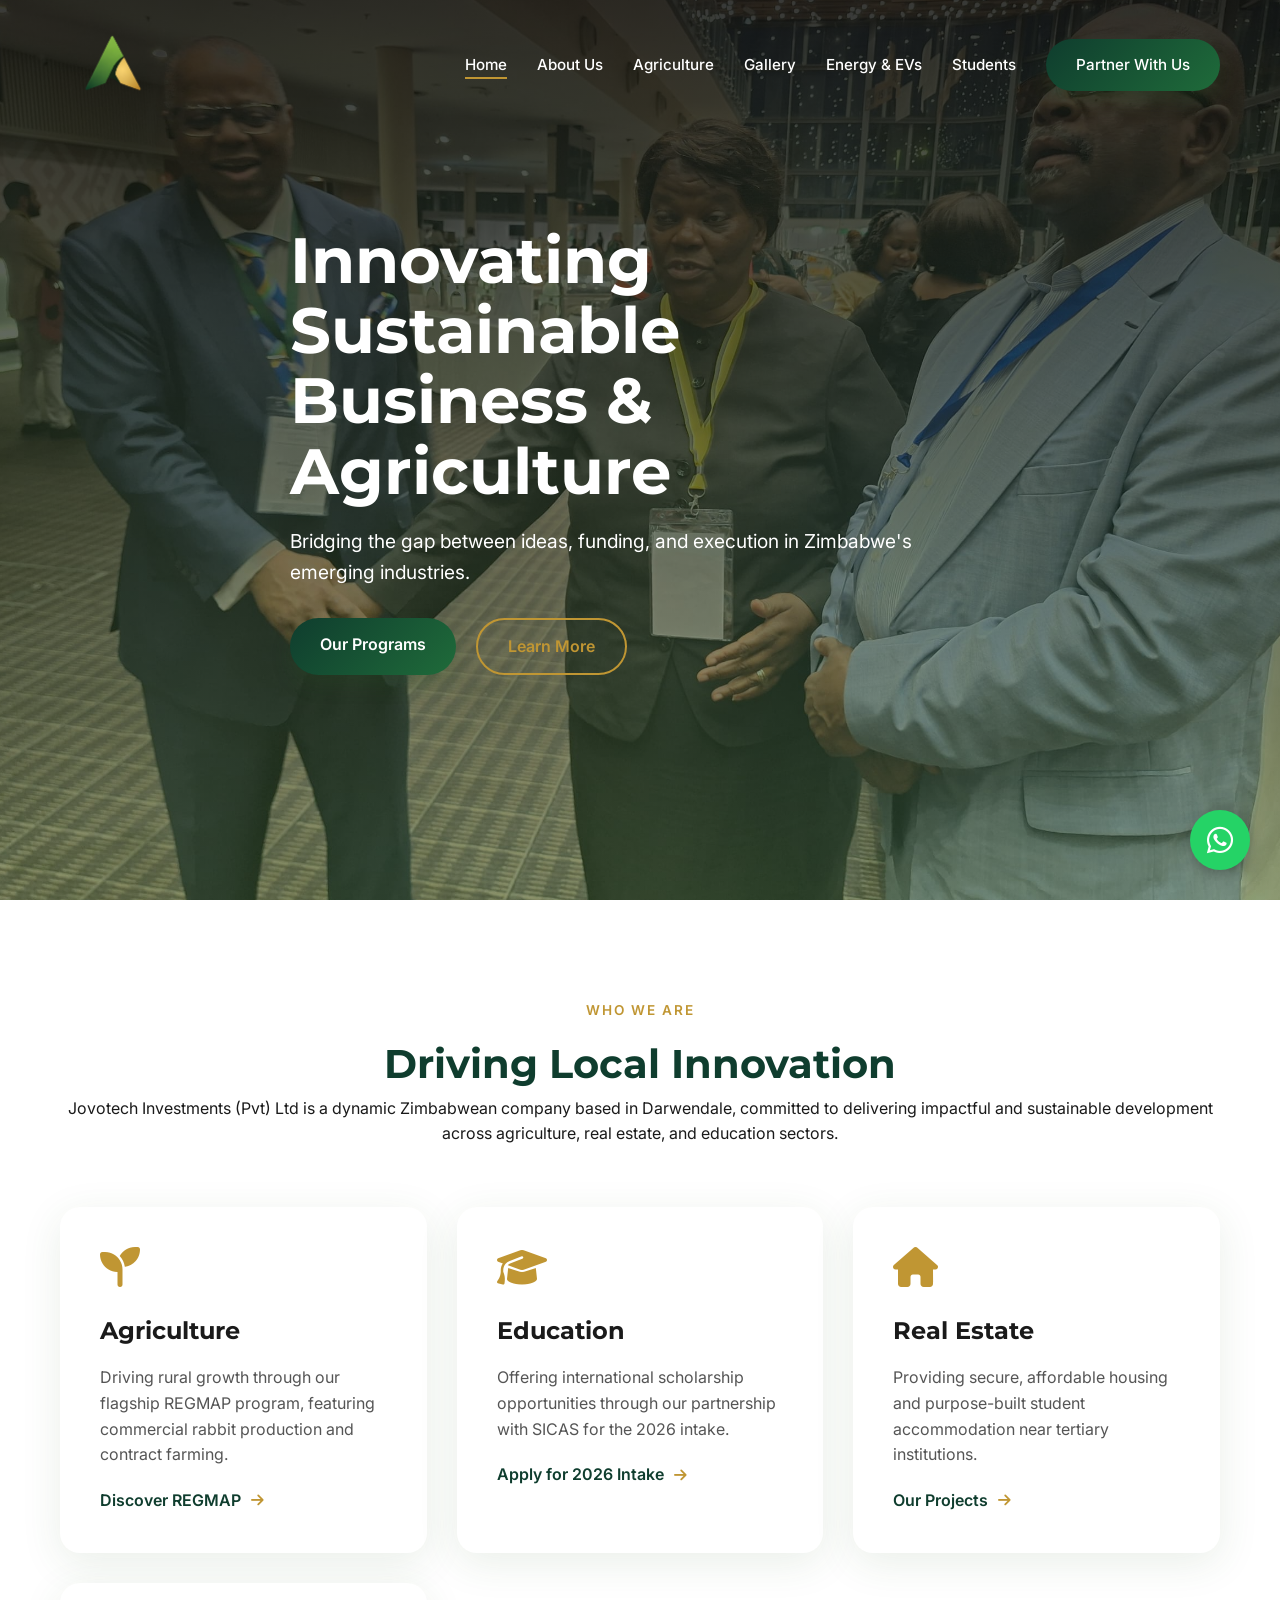
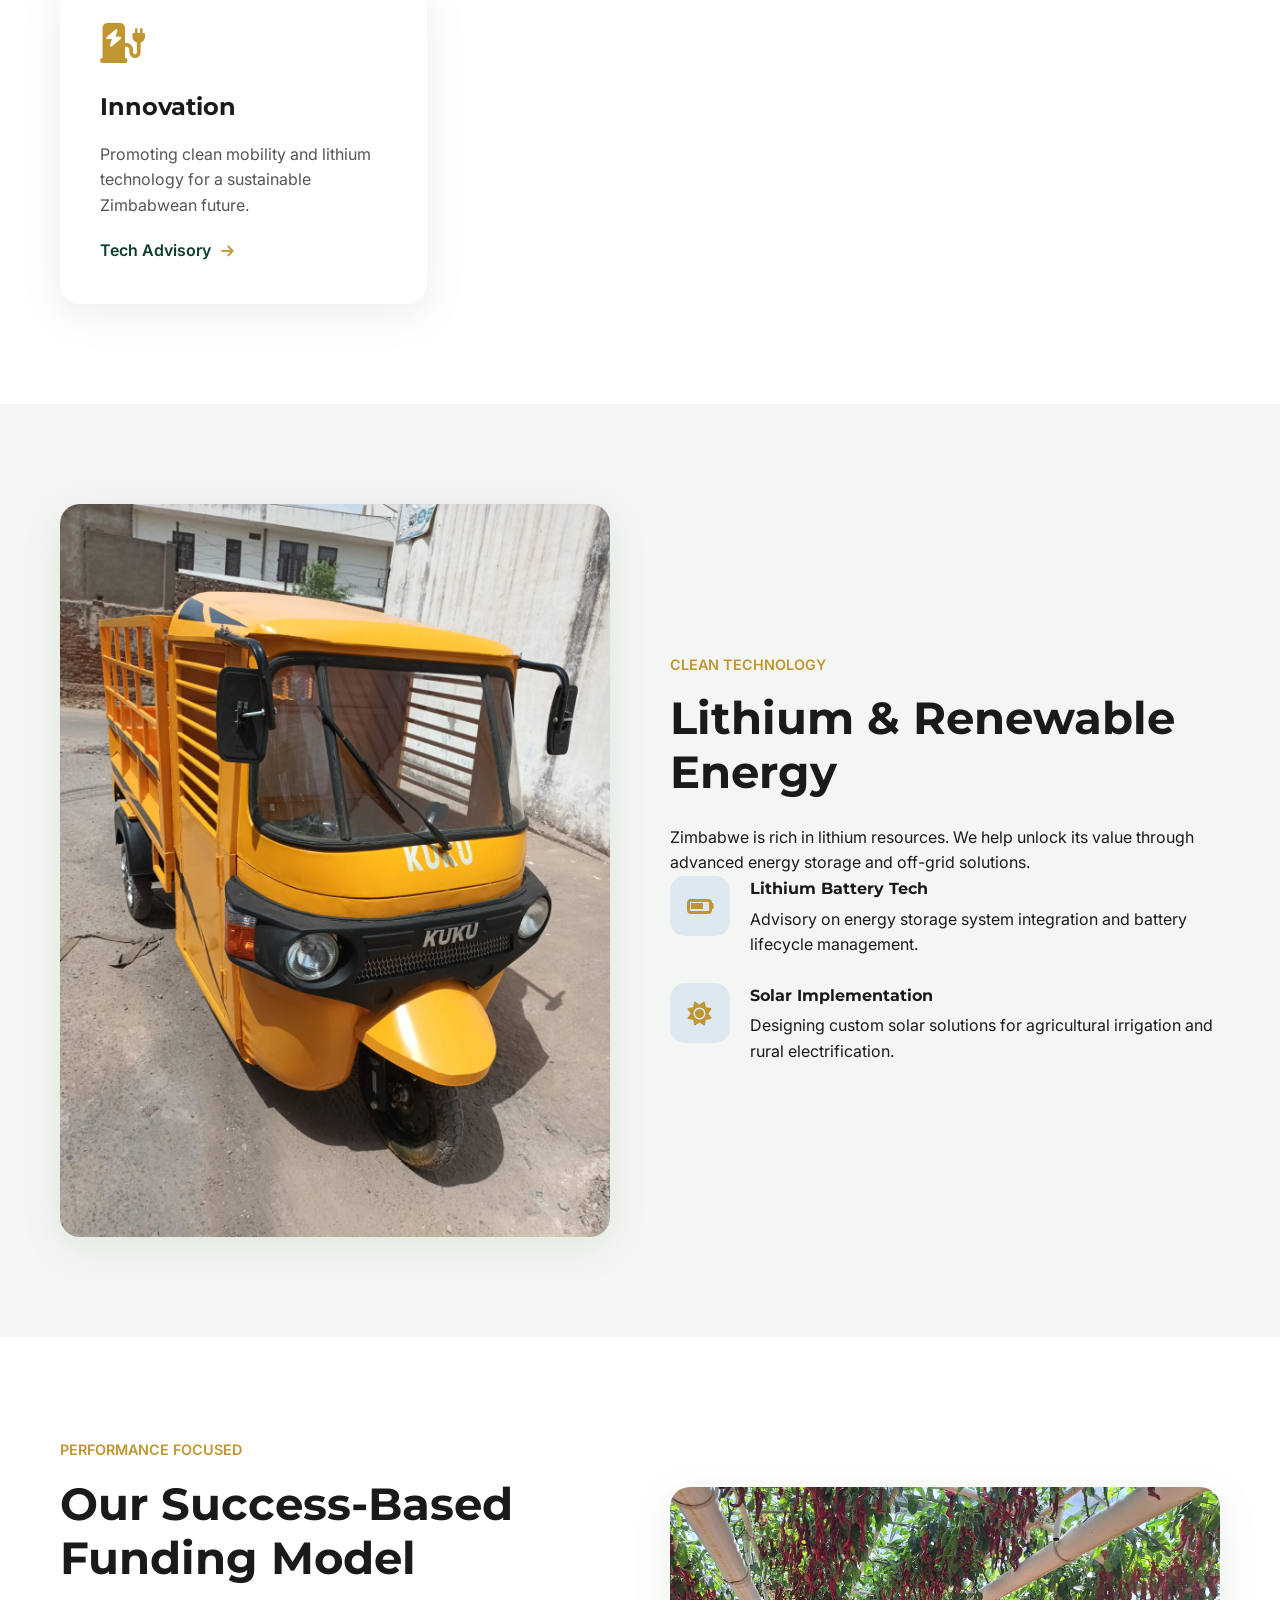
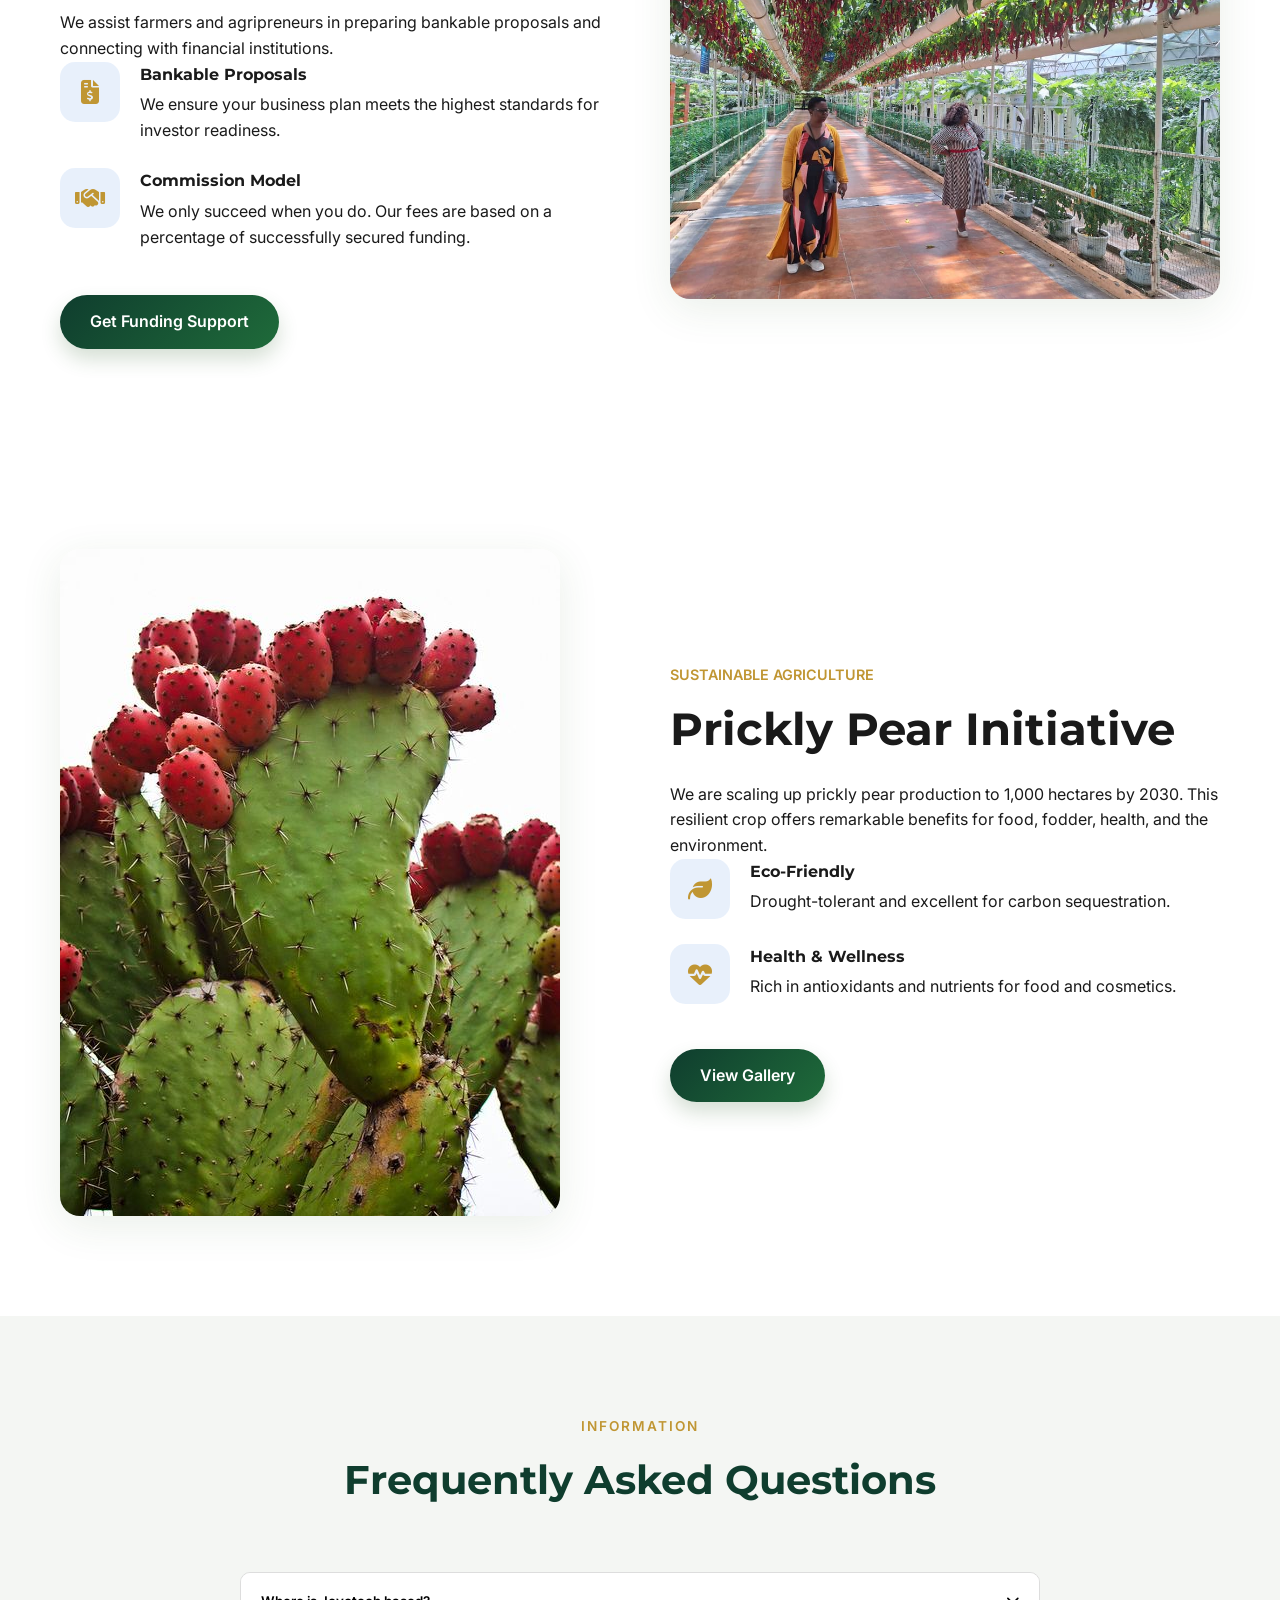
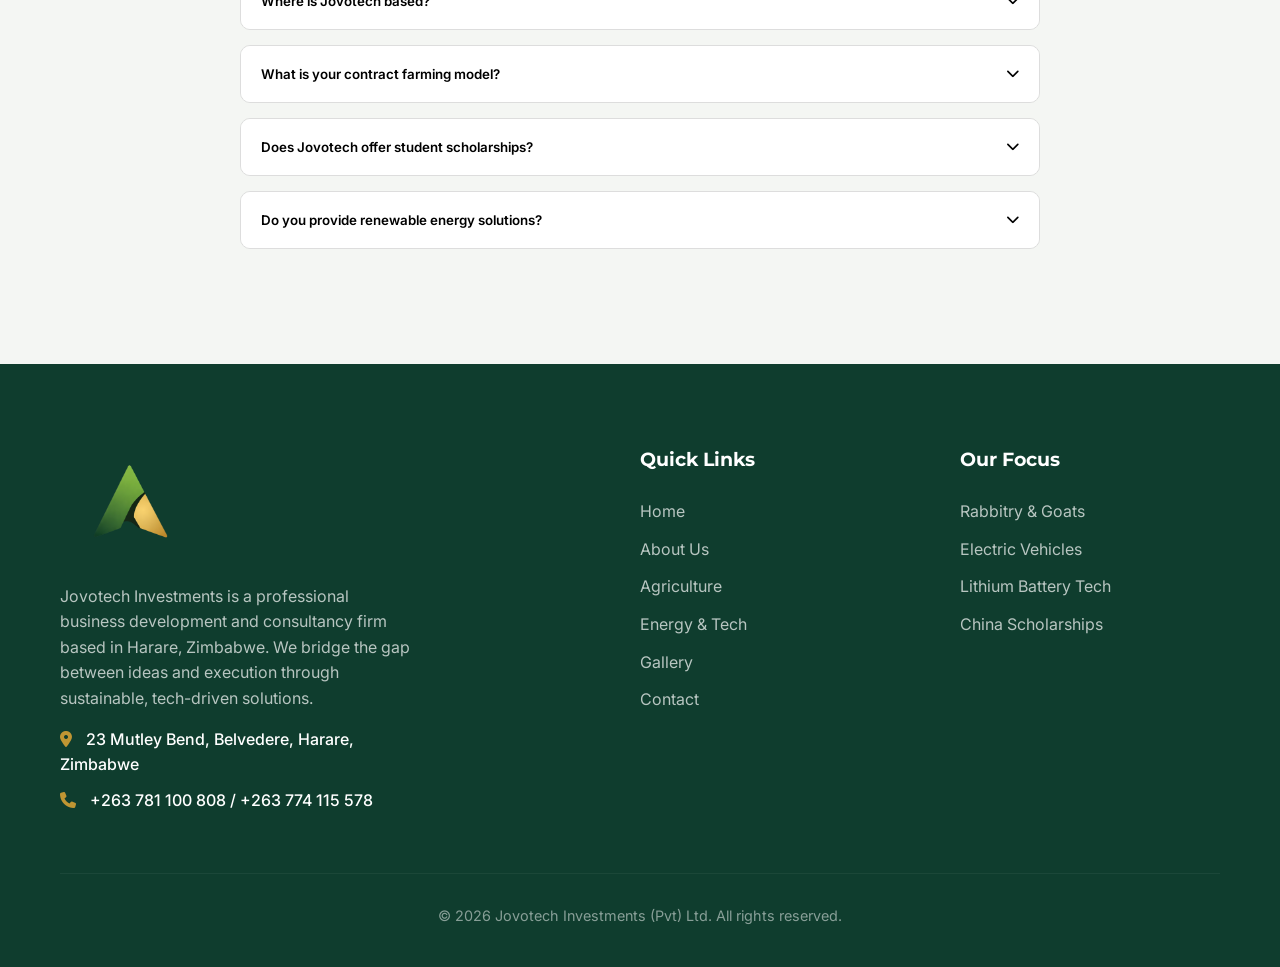
==== commit 99f811a9: "feat: Update WhatsApp contact number and add a new phone number to the footer across all pages." ====
--- a/index.html
+++ b/index.html
@@ -10,29 +10,9 @@
     <meta name="keywords"
         content="Jovotech, Zimbabwe Agriculture, SCIC, Darwendale, Lithium Battery, EV Zimbabwe, Contract Farming, Student Accommodation">
     <meta name="author" content="Jovotech Investments">
-
-    <!-- Schema.org for Google and WhatsApp Fallback -->
-    <meta itemprop="name" content="Jovotech Investments | Sustainable Growth in Zimbabwe">
-    <meta itemprop="description"
-        content="Jovotech Investments is driving local innovation across agriculture, real estate, and education sectors. Join us in building Zimbabwe's future.">
-    <meta itemprop="image" content="https://github.com/Dkyellow/Jovotech/blob/main/IMG-20260127-WA0062.jpg">
-
-    <!-- Open Graph / Facebook -->
-    <meta property="og:type" content="website">
-    <meta property="og:url" content="https://jovotech.co.zw/">
-    <meta property="og:title" content="Jovotech Investments | Sustainable Growth in Zimbabwe">
-    <meta property="og:description"
-        content="Jovotech Investments is driving local innovation across agriculture, real estate, and education sectors. Join us in building Zimbabwe's future.">
-    <meta property="og:image" content="https://github.com/Dkyellow/Jovotech/blob/main/IMG-20260127-WA0062.jpg">
-
-    <!-- Twitter -->
-    <meta property="twitter:card" content="summary_large_image">
-    <meta property="twitter:url" content="https://jovotech.co.zw/">
-    <meta property="twitter:title" content="Jovotech Investments | Sustainable Growth">
-    <meta property="twitter:description"
-        content="Driving sustainable development in Zimbabwe through innovative tech and agriculture solutions.">
-    <meta property="twitter:image" content="https://github.com/Dkyellow/Jovotech/blob/main/IMG-20260127-WA0062.jpg">
-
+    <!-- ad sense -->
+    <script async src="https://pagead2.googlesyndication.com/pagead/js/adsbygoogle.js?client=ca-pub-9606378912314204"
+        crossorigin="anonymous"></script>
     <!-- Google Fonts -->
     <link rel="preconnect" href="https://fonts.googleapis.com">
     <link rel="preconnect" href="https://fonts.gstatic.com" crossorigin>
@@ -110,8 +90,10 @@
                 <div class="sector-card">
                     <i class="fas fa-graduation-cap"></i>
                     <h3>Education</h3>
-                    <p>Offering international scholarship opportunities through our partnership with SICAS for the 2026 intake.</p>
-                    <a href="students.html" class="learn-more">Apply for 2026 Intake <i class="fas fa-arrow-right"></i></a>
+                    <p>Offering international scholarship opportunities through our partnership with SICAS for the 2026
+                        intake.</p>
+                    <a href="students.html" class="learn-more">Apply for 2026 Intake <i
+                            class="fas fa-arrow-right"></i></a>
                 </div>
                 <div class="sector-card">
                     <i class="fas fa-home"></i>
@@ -194,8 +176,7 @@
                     <a href="contact.html" class="btn btn-primary" style="margin-top:20px;">Get Funding Support</a>
                 </div>
                 <div class="split-image">
-                    <img src="images/IMG-20260204-WA0101.jpg" alt="Agribusiness Financing"
-                        class="image-rounded">
+                    <img src="images/IMG-20260204-WA0101.jpg" alt="Agribusiness Financing" class="image-rounded">
                 </div>
             </div>
         </div>
@@ -211,8 +192,9 @@
                 <div class="split-text">
                     <span>Sustainable Agriculture</span>
                     <h2>Prickly Pear Initiative</h2>
-                    <p>We are scaling up prickly pear production to 1,000 hectares by 2030. This resilient crop offers remarkable benefits for food, fodder, health, and the environment.</p>
-                    
+                    <p>We are scaling up prickly pear production to 1,000 hectares by 2030. This resilient crop offers
+                        remarkable benefits for food, fodder, health, and the environment.</p>
+
                     <div class="energy-box">
                         <i class="fas fa-leaf"></i>
                         <div>
@@ -220,7 +202,7 @@
                             <p>Drought-tolerant and excellent for carbon sequestration.</p>
                         </div>
                     </div>
-                    
+
                     <div class="energy-box">
                         <i class="fas fa-heartbeat"></i>
                         <div>
@@ -268,7 +250,8 @@
                         <i class="fas fa-chevron-down"></i>
                     </button>
                     <div class="faq-content">
-                        <p>Yes! Through our partnership with SICAS, we recruit students for undergraduate programs in China with significant tuition fee waivers and scholarship support.</p>
+                        <p>Yes! Through our partnership with SICAS, we recruit students for undergraduate programs in
+                            China with significant tuition fee waivers and scholarship support.</p>
                     </div>
                 </div>
                 <div class="faq-item">
@@ -286,7 +269,7 @@
     </section>
 
     <!-- Floating WhatsApp FAB -->
-    <a href="https://wa.me/263774115578" class="fab-whatsapp" target="_blank" title="Contact us on WhatsApp">
+    <a href="https://wa.me/263781100808" class="fab-whatsapp" target="_blank" title="Contact us on WhatsApp">
         <i class="fab fa-whatsapp"></i>
     </a>
 
@@ -298,10 +281,16 @@
                     <a href="index.html" class="logo" style="margin-bottom: 20px;">
                         <img src="images/icon2.png" alt="Jovo Tech Logo" style="height: 120px;">
                     </a>
-                    <p>Jovotech Investments is a professional business development and consultancy firm based in Harare, Zimbabwe. We bridge the gap between ideas and execution through sustainable, tech-driven solutions.</p>
+                    <p>Jovotech Investments is a professional business development and consultancy firm based in Harare,
+                        Zimbabwe. We bridge the gap between ideas and execution through sustainable, tech-driven
+                        solutions.</p>
                     <p style="margin-top: 15px; opacity: 1; font-weight: 500;">
                         <i class="fas fa-map-marker-alt" style="color: var(--secondary-color); margin-right: 10px;"></i>
                         23 Mutley Bend, Belvedere, Harare, Zimbabwe
+                    </p>
+                    <p style="margin-top: 10px; opacity: 1; font-weight: 500;">
+                        <i class="fas fa-phone" style="color: var(--secondary-color); margin-right: 10px;"></i>
+                        +263 781 100 808 / +263 774 115 578
                     </p>
                 </div>
                 <div class="footer-links">
--- a/styles.css
+++ b/styles.css
@@ -499,6 +499,36 @@
     color: var(--text-color);
   }
 
+  /* Force white toggle when menu is active regardless of scroll */
+  .nav-links.active ~ .mobile-toggle,
+  nav:has(.nav-links.active) .mobile-toggle {
+    color: var(--white) !important;
+  }
+
+  #main-header {
+    padding: 10px 0 !important;
+  }
+
+  .logo img {
+    height: 60px !important;
+  }
+
+  .hero {
+    padding-top: 80px;
+    height: auto;
+    min-height: 100vh;
+    display: flex;
+    align-items: center;
+  }
+
+  .page-hero {
+    padding-top: 80px !important;
+    height: auto !important;
+    min-height: 40vh !important;
+    display: flex;
+    align-items: center;
+  }
+
   .hero h1 {
     font-size: 2.5rem;
   }
